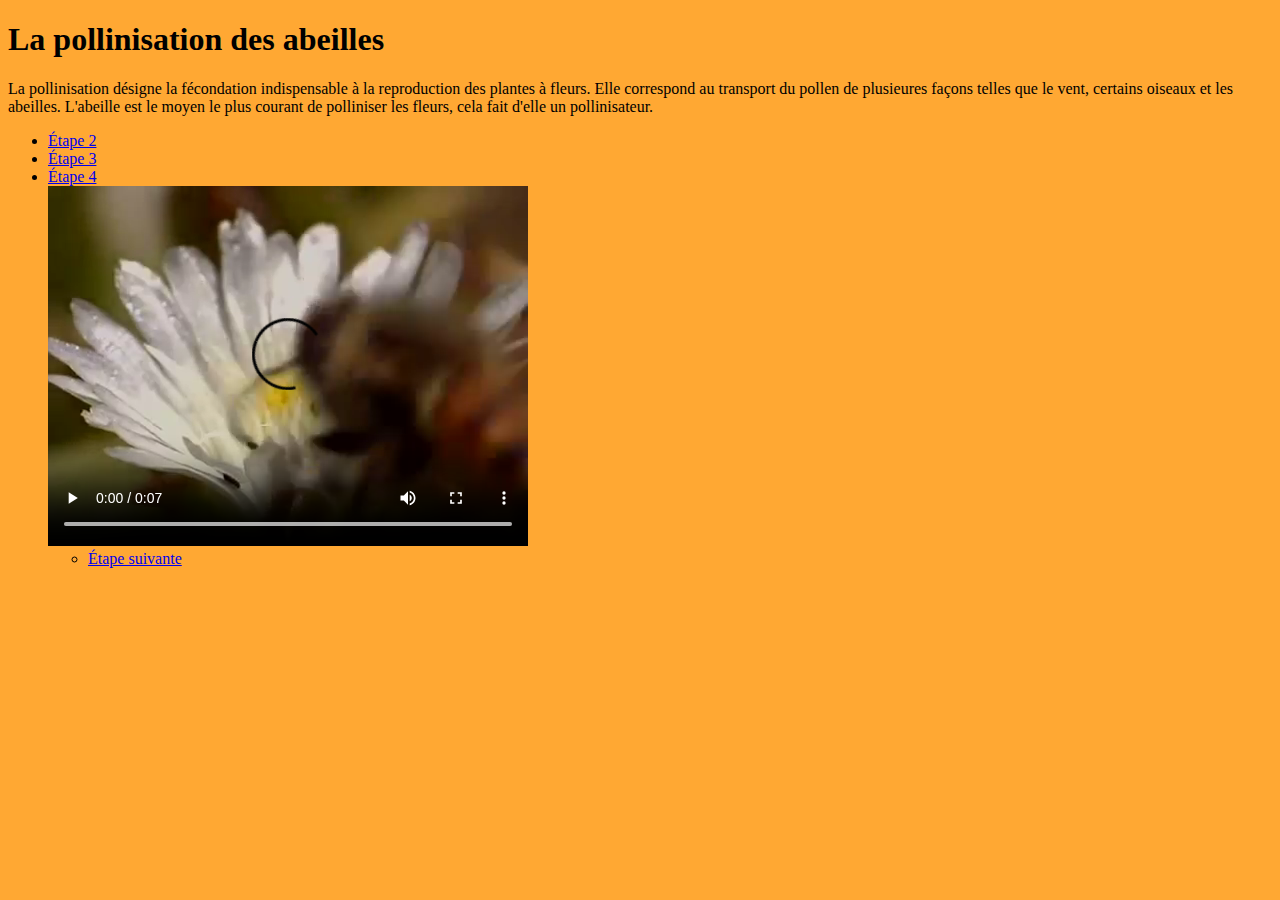
==== index.html @ 589ce3b1 "Premier commit" ====
<!DOCTYPE html>
<html lang="en" dir="ltr">
  <head>
    <meta charset="utf-8">
    <title>La pollinisation des abeilles</title>
  </head>
  <link rel="stylesheet" href="styles/main.css">
  <body>

    <h1> La pollinisation des abeilles </h1>

<p> La pollinisation désigne la fécondation indispensable à la reproduction des plantes à fleurs. Elle correspond au transport du pollen de plusieures façons telles que le vent, certains oiseaux et les abeilles. L'abeille est le moyen le plus courant de polliniser les fleurs, cela fait d'elle un pollinisateur.

<ul>

  <li> <a href="etape02.html"> Étape 2 </a> </li>
  <li> <a href="etape03.html"> Étape 3 </a> </li>
  <li> <a href="etape04.html"> Étape 4 </a> </li>



      <video controls>
        <source src="bee-video01.mp4" type="video/mp4">
        <source src="bee-video01.webm" type="video/webm">
        <p>Your browser doesn't support HTML5 video. Here is
           a <a href="bee-video01.mp4">link to the video</a> instead.</p>
      </video>

<footer>

   <ul>
  <li> <a href="etape02.html"> Étape suivante </a> </li>
</ul>
  </body>
</html>
---- styles/main.css ----
body {
background: #FFA833;
}
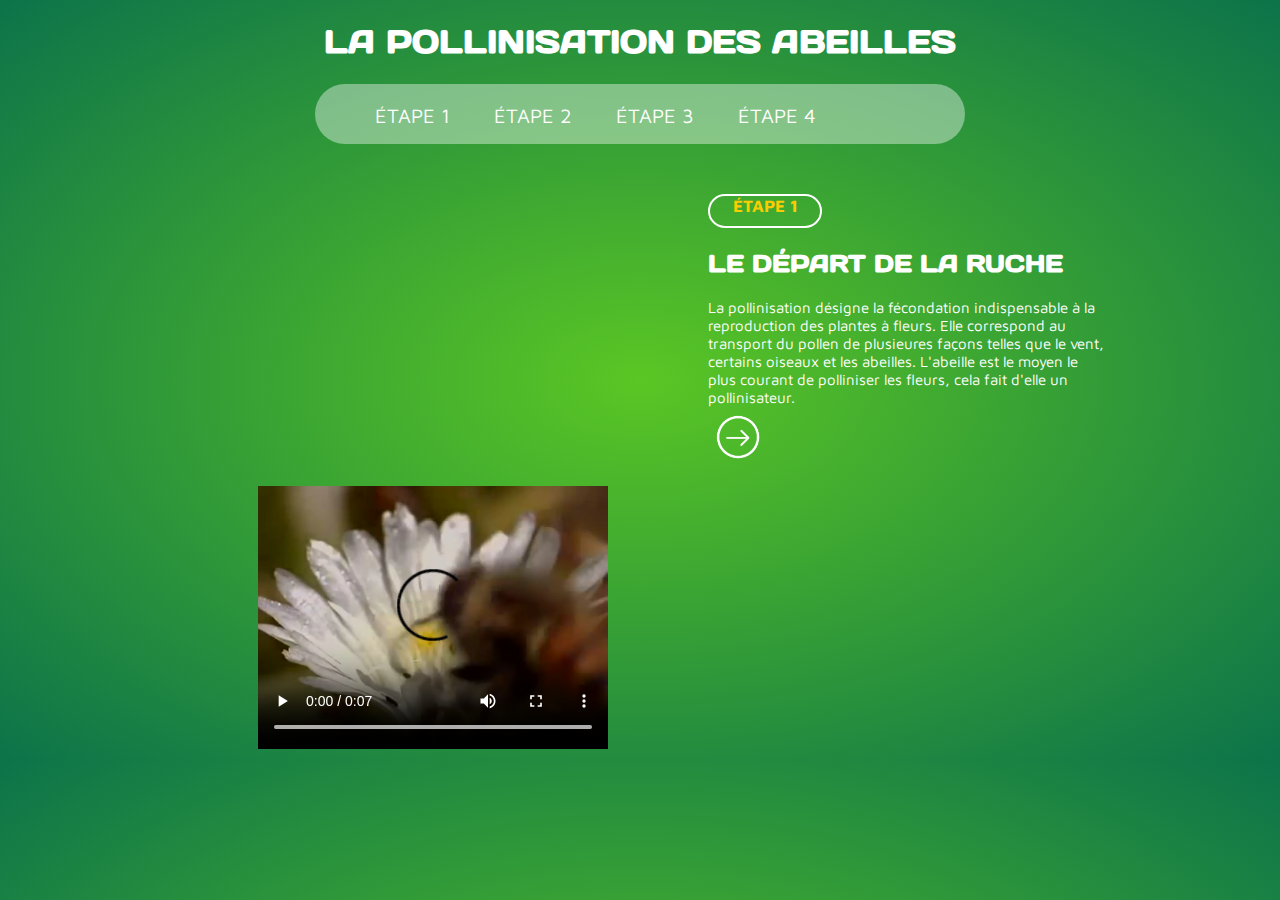
==== commit a08db09c: "page accueil avancée" ====
--- a/index.html
+++ b/index.html
@@ -7,29 +7,47 @@
   <link rel="stylesheet" href="styles/main.css">
   <body>
 
-    <h1> La pollinisation des abeilles </h1>
 
-<p> La pollinisation désigne la fécondation indispensable à la reproduction des plantes à fleurs. Elle correspond au transport du pollen de plusieures façons telles que le vent, certains oiseaux et les abeilles. L'abeille est le moyen le plus courant de polliniser les fleurs, cela fait d'elle un pollinisateur.
-
-<ul>
-
-  <li> <a href="etape02.html"> Étape 2 </a> </li>
-  <li> <a href="etape03.html"> Étape 3 </a> </li>
-  <li> <a href="etape04.html"> Étape 4 </a> </li>
+  <h1> LA POLLINISATION  DES ABEILLES </h1>
 
 
 
-      <video controls>
+<header>
+
+
+<ul class="header-navigation">
+
+  <li class="étape"> <a href="index.html"> ÉTAPE 1 </a> </li>
+  <li class="étape"> <a href="etape02.html"> ÉTAPE 2 </a> </li>
+  <li class="étape"> <a href="etape03.html"> ÉTAPE 3 </a> </li>
+  <li class="étape"> <a href="etape04.html"> ÉTAPE 4 </a> </li>
+
+</ul>
+
+</header>
+
+<section id="expli">
+
+                <h3>ÉTAPE 1 </h3>
+
+<div class="expli-section-content">
+<h2> LE DÉPART DE LA RUCHE </h2>
+<p1> La pollinisation désigne la fécondation indispensable à la reproduction des plantes à fleurs. Elle correspond au transport du pollen de plusieures façons telles que le vent, certains oiseaux et les abeilles. L'abeille est le moyen le plus courant de polliniser les fleurs, cela fait d'elle un pollinisateur.</p1>
+</div>
+
+<div class="next">
+   <a href="etape02.html"><img src="styles/images/icone_fleche.png" alt="accueil"></a>
+
+</div>
+
+  </section>
+
+      <video width="350" controls>
         <source src="bee-video01.mp4" type="video/mp4">
         <source src="bee-video01.webm" type="video/webm">
         <p>Your browser doesn't support HTML5 video. Here is
            a <a href="bee-video01.mp4">link to the video</a> instead.</p>
       </video>
 
-<footer>
-
-   <ul>
-  <li> <a href="etape02.html"> Étape suivante </a> </li>
-</ul>
   </body>
 </html>
--- a/styles/main.css
+++ b/styles/main.css
@@ -1,3 +1,95 @@
+@import url('https://fonts.googleapis.com/css?family=Days+One|Maven+Pro|Varela+Round');
 body {
-background: #FFA833;
+background: radial-gradient(#5AC624  ,#0C734A   );
+color: #FFFFFF;
 }
+
+
+h1 {
+text-align: center;
+  font-family: 'Days one';
+  color:  #FFFFFF;
+}
+
+p1 {
+  font-family: 'Maven Pro';
+  font-size: 15px;
+}
+
+
+h2 {
+font-family: 'Days one';
+}
+
+#expli h3 {
+  text-align: center;
+  font-size: 17px;
+  color:#fccc03;
+  width: 110px;
+  height: 30px;
+font-family: 'Maven Pro';
+border-radius: 100px 100px 100px 100px;
+-moz-border-radius: 100px 100px 100px 100px;
+-webkit-border-radius: 100px 100px 100px 100px;
+border: 2px solid #ffffff;
+}
+
+
+
+.expli-section-content{
+  width: 400px;
+
+}
+
+#expli {
+  margin-left: 700px;
+  margin-top: 50px;
+}
+
+header {
+
+margin: 20px;
+width: 650px;
+margin-left: auto;
+margin-right: auto;
+background-color: rgba(255, 255, 255, 0.4);
+border-radius: 64px 64px 64px 64px;
+-moz-border-radius: 64px 64px 64px 64px;
+-webkit-border-radius: 64px 64px 64px 64px;
+border: 0px solid rgba(255, 255, 255, 0.2);
+}
+
+.header-navigation a{
+  color: #FFFFFF;
+  font-family: 'Maven Pro';
+  padding: 1em;
+  text-decoration: none;
+font-size: 20px;
+
+}
+
+.header-navigation a:hover{
+   color: #ffed00  ;
+}
+
+
+.header-navigation {
+height: 60px;
+}
+
+.étape {
+display: inline-block;
+margin-top: 20px;
+}
+
+
+
+.next img {
+  width: 60px;
+}
+
+
+video {
+  margin-left: 250px;
+  margin-top: 0px;
+}
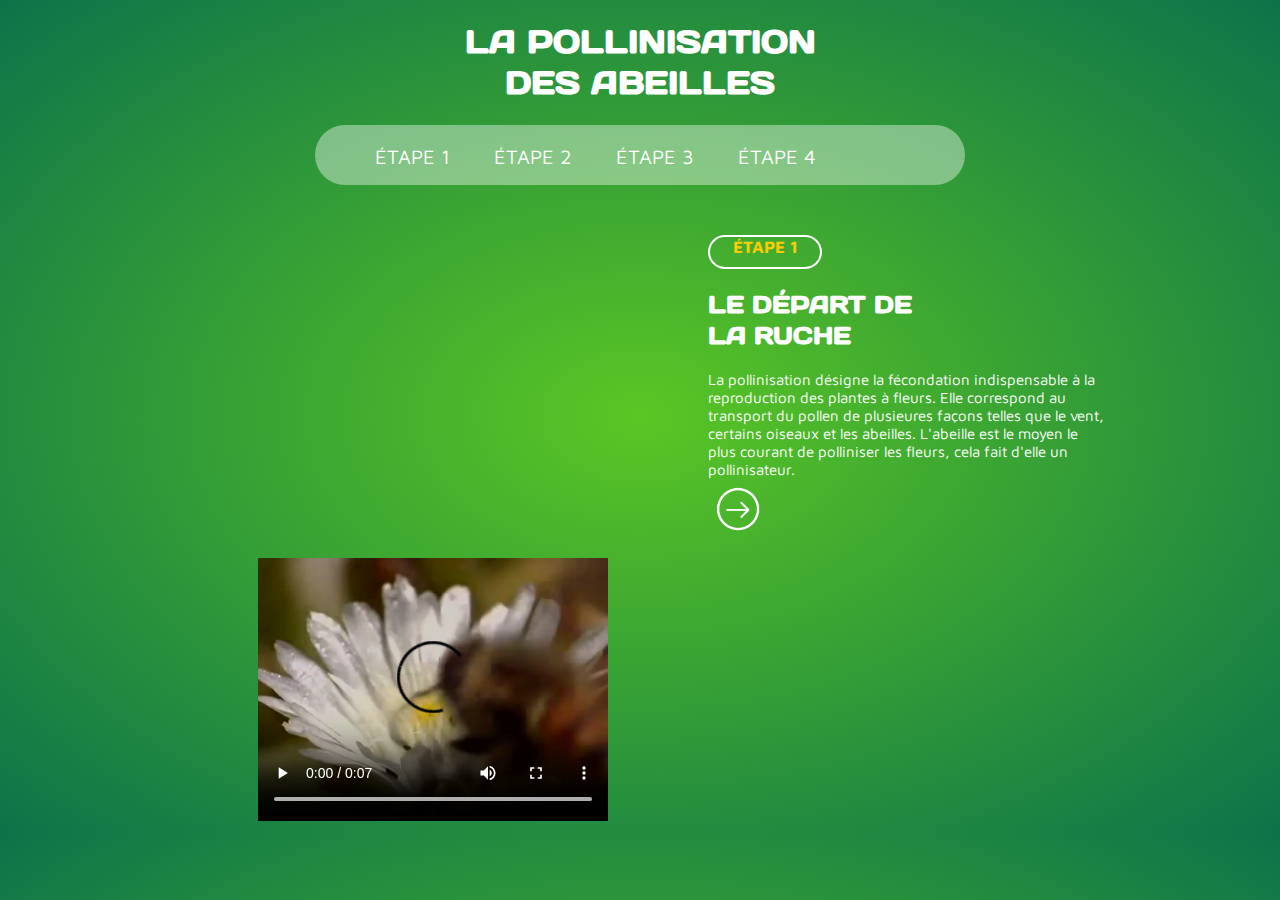
==== commit 6e64ffd8: "4 pages CSS créées" ====
--- a/index.html
+++ b/index.html
@@ -8,7 +8,7 @@
   <body>
 
 
-  <h1> LA POLLINISATION  DES ABEILLES </h1>
+  <h1> LA POLLINISATION <br> DES ABEILLES </br> </h1>
 
 
 
@@ -31,7 +31,7 @@
                 <h3>ÉTAPE 1 </h3>
 
 <div class="expli-section-content">
-<h2> LE DÉPART DE LA RUCHE </h2>
+<h2> LE DÉPART DE <br> LA RUCHE </br> </h2>
 <p1> La pollinisation désigne la fécondation indispensable à la reproduction des plantes à fleurs. Elle correspond au transport du pollen de plusieures façons telles que le vent, certains oiseaux et les abeilles. L'abeille est le moyen le plus courant de polliniser les fleurs, cela fait d'elle un pollinisateur.</p1>
 </div>
 
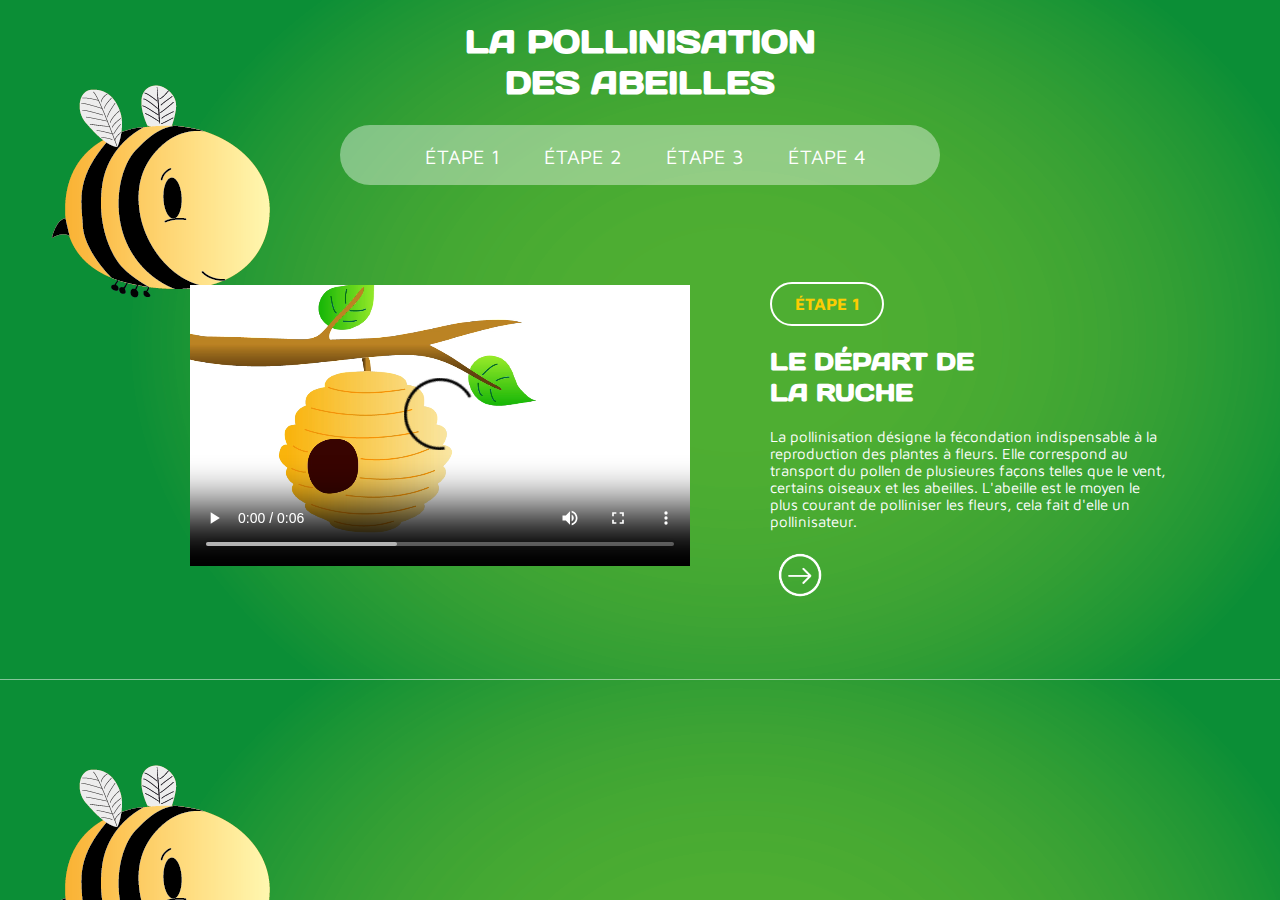
==== commit 7a0ec0f7: "4e commit" ====
--- a/index.html
+++ b/index.html
@@ -9,7 +9,6 @@
 
 
   <h1> LA POLLINISATION <br> DES ABEILLES </br> </h1>
-
 
 
 <header>
@@ -26,28 +25,36 @@
 
 </header>
 
-<section id="expli">
 
-                <h3>ÉTAPE 1 </h3>
+<section>
 
-<div class="expli-section-content">
-<h2> LE DÉPART DE <br> LA RUCHE </br> </h2>
-<p1> La pollinisation désigne la fécondation indispensable à la reproduction des plantes à fleurs. Elle correspond au transport du pollen de plusieures façons telles que le vent, certains oiseaux et les abeilles. L'abeille est le moyen le plus courant de polliniser les fleurs, cela fait d'elle un pollinisateur.</p1>
-</div>
+  <div class="video-container">
+    <video width="500" controls>
+      <source src="ruche.mp4" type="video/mp4">
+      <source src="ruche.webm" type="video/webm">
+      <p>Your browser doesn't support HTML5 video. Here is
+         a <a href="ruche.mp4">link to the video</a> instead.</p>
+    </video>
+  </div>
 
-<div class="next">
-   <a href="etape02.html"><img src="styles/images/icone_fleche.png" alt="accueil"></a>
+
+  <div class="expli-section-content">
+      <h3>ÉTAPE 1 </h3>
+  <h2> LE DÉPART DE <br> LA RUCHE </br> </h2>
+  <p> La pollinisation désigne la fécondation indispensable à la reproduction des plantes à fleurs. Elle correspond au transport du pollen de plusieures façons telles que le vent, certains oiseaux et les abeilles. L'abeille est le moyen le plus courant de polliniser les fleurs, cela fait d'elle un pollinisateur.</p>
+
+    <div class="next">
+       <a href="etape02.html"><img src="styles/images/icone_fleche.png" alt="accueil"></a>
+
+    </div>
 
 </div>
 
+
   </section>
 
-      <video width="350" controls>
-        <source src="bee-video01.mp4" type="video/mp4">
-        <source src="bee-video01.webm" type="video/webm">
-        <p>Your browser doesn't support HTML5 video. Here is
-           a <a href="bee-video01.mp4">link to the video</a> instead.</p>
-      </video>
+
+
 
   </body>
 </html>
--- a/styles/main.css
+++ b/styles/main.css
@@ -1,7 +1,7 @@
 @import url('https://fonts.googleapis.com/css?family=Days+One|Maven+Pro|Varela+Round');
 body {
-background: radial-gradient(#5AC624  ,#0C734A   );
-color: #FFFFFF;
+  background-image: url('images/fond4.png');
+background-attachment: fixed;
 }
 
 
@@ -11,17 +11,21 @@
   color:  #FFFFFF;
 }
 
-p1 {
+p {
   font-family: 'Maven Pro';
   font-size: 15px;
+  color: white;
 }
 
 
 h2 {
 font-family: 'Days one';
+color: white;
 }
 
-#expli h3 {
+
+
+ h3 {
   text-align: center;
   font-size: 17px;
   color:#fccc03;
@@ -32,8 +36,8 @@
 -moz-border-radius: 100px 100px 100px 100px;
 -webkit-border-radius: 100px 100px 100px 100px;
 border: 2px solid #ffffff;
+padding-top: 10px;
 }
-
 
 
 .expli-section-content{
@@ -41,15 +45,11 @@
 
 }
 
-#expli {
-  margin-left: 700px;
-  margin-top: 50px;
-}
 
 header {
 
 margin: 20px;
-width: 650px;
+width: 600px;
 margin-left: auto;
 margin-right: auto;
 background-color: rgba(255, 255, 255, 0.4);
@@ -57,6 +57,7 @@
 -moz-border-radius: 64px 64px 64px 64px;
 -webkit-border-radius: 64px 64px 64px 64px;
 border: 0px solid rgba(255, 255, 255, 0.2);
+
 }
 
 .header-navigation a{
@@ -65,6 +66,7 @@
   padding: 1em;
   text-decoration: none;
 font-size: 20px;
+
 
 }
 
@@ -75,21 +77,36 @@
 
 .header-navigation {
 height: 60px;
+text-align: center;
+padding-left: 10px;
 }
 
 .étape {
 display: inline-block;
 margin-top: 20px;
+flex-wrap: wrap;
+
 }
-
 
 
 .next img {
   width: 60px;
 }
 
+.video-container{
+  margin-right: 40px;
+  padding-top: 20px;
+}
 
-video {
-  margin-left: 250px;
-  margin-top: 0px;
+.expli-section-content{
+  margin-left: 40px;
+
 }
+
+section {
+display: flex;
+justify-content: center;
+margin-left: 80px;
+margin-top: 80px;
+flex-wrap: wrap;
+}
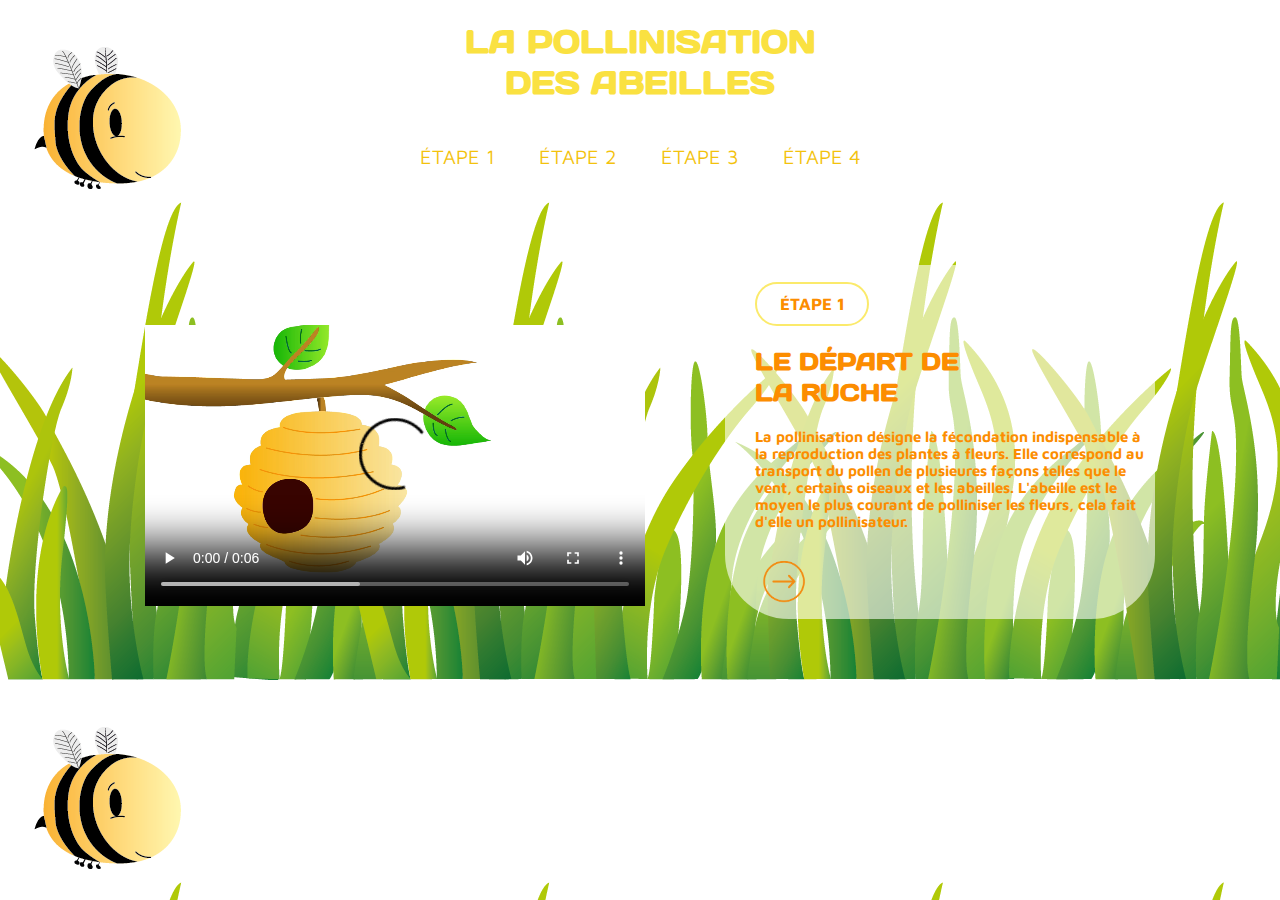
==== commit 12c52f02: "FINAL" ====
--- a/index.html
+++ b/index.html
@@ -3,12 +3,15 @@
   <head>
     <meta charset="utf-8">
     <title>La pollinisation des abeilles</title>
+    <link rel="icon" type="image/png" href="styles/images/Bee-01.png" />
   </head>
+
   <link rel="stylesheet" href="styles/main.css">
+
   <body>
 
 
-  <h1> LA POLLINISATION <br> DES ABEILLES </br> </h1>
+  <h1> <a href="index.html"> LA POLLINISATION <br> DES ABEILLES </br> </a> </h1>
 
 
 <header>
@@ -44,7 +47,7 @@
   <p> La pollinisation désigne la fécondation indispensable à la reproduction des plantes à fleurs. Elle correspond au transport du pollen de plusieures façons telles que le vent, certains oiseaux et les abeilles. L'abeille est le moyen le plus courant de polliniser les fleurs, cela fait d'elle un pollinisateur.</p>
 
     <div class="next">
-       <a href="etape02.html"><img src="styles/images/icone_fleche.png" alt="accueil"></a>
+       <a href="etape02.html"><img src="styles/images/fleche-orange.png" alt="accueil"></a>
 
     </div>
 
--- a/styles/main.css
+++ b/styles/main.css
@@ -1,26 +1,33 @@
 @import url('https://fonts.googleapis.com/css?family=Days+One|Maven+Pro|Varela+Round');
 body {
-  background-image: url('images/fond4.png');
+  background-image: url('images/fond-herbes.png');
 background-attachment: fixed;
+
+
 }
 
 
 h1 {
 text-align: center;
   font-family: 'Days one';
-  color:  #FFFFFF;
+}
+
+ h1 a{
+  text-decoration: none;
+  color:  #FAE141;
 }
 
 p {
   font-family: 'Maven Pro';
   font-size: 15px;
-  color: white;
+  color: #FC8D00;
+  font-weight: bold;
 }
 
 
 h2 {
 font-family: 'Days one';
-color: white;
+color: #FC8D00;
 }
 
 
@@ -28,14 +35,14 @@
  h3 {
   text-align: center;
   font-size: 17px;
-  color:#fccc03;
+  color: #FC8D00   ;
   width: 110px;
   height: 30px;
 font-family: 'Maven Pro';
 border-radius: 100px 100px 100px 100px;
 -moz-border-radius: 100px 100px 100px 100px;
 -webkit-border-radius: 100px 100px 100px 100px;
-border: 2px solid #ffffff;
+border: 2px solid #FBEA6B;
 padding-top: 10px;
 }
 
@@ -52,16 +59,17 @@
 width: 600px;
 margin-left: auto;
 margin-right: auto;
-background-color: rgba(255, 255, 255, 0.4);
+
+/*background-color: rgba(252, 141, 0, 0.4);
 border-radius: 64px 64px 64px 64px;
 -moz-border-radius: 64px 64px 64px 64px;
 -webkit-border-radius: 64px 64px 64px 64px;
 border: 0px solid rgba(255, 255, 255, 0.2);
-
+*/
 }
 
 .header-navigation a{
-  color: #FFFFFF;
+  color: #F3C20D    ;
   font-family: 'Maven Pro';
   padding: 1em;
   text-decoration: none;
@@ -72,20 +80,20 @@
 
 .header-navigation a:hover{
    color: #ffed00  ;
+  text-decoration: underline;
 }
 
 
 .header-navigation {
 height: 60px;
 text-align: center;
-padding-left: 10px;
+padding-left: 0px;
 }
 
 .étape {
 display: inline-block;
 margin-top: 20px;
 flex-wrap: wrap;
-
 }
 
 
@@ -95,18 +103,27 @@
 
 .video-container{
   margin-right: 40px;
-  padding-top: 20px;
+  padding-top: 60px;
 }
 
 .expli-section-content{
   margin-left: 40px;
+padding-left: 30px;
+background-color: rgba(255, 255, 255, 0.6 );
+border-radius: 64px 64px 64px 64px;
+-moz-border-radius: 64px 64px 64px 64px;
+-webkit-border-radius: 64px 64px 64px 64px;
+border: 0px solid rgba(255, 255, 255, 0.2);
+margin-bottom: 100px;
 
 }
+
 
 section {
 display: flex;
 justify-content: center;
-margin-left: 80px;
+margin-left: 20px;
 margin-top: 80px;
 flex-wrap: wrap;
+
 }
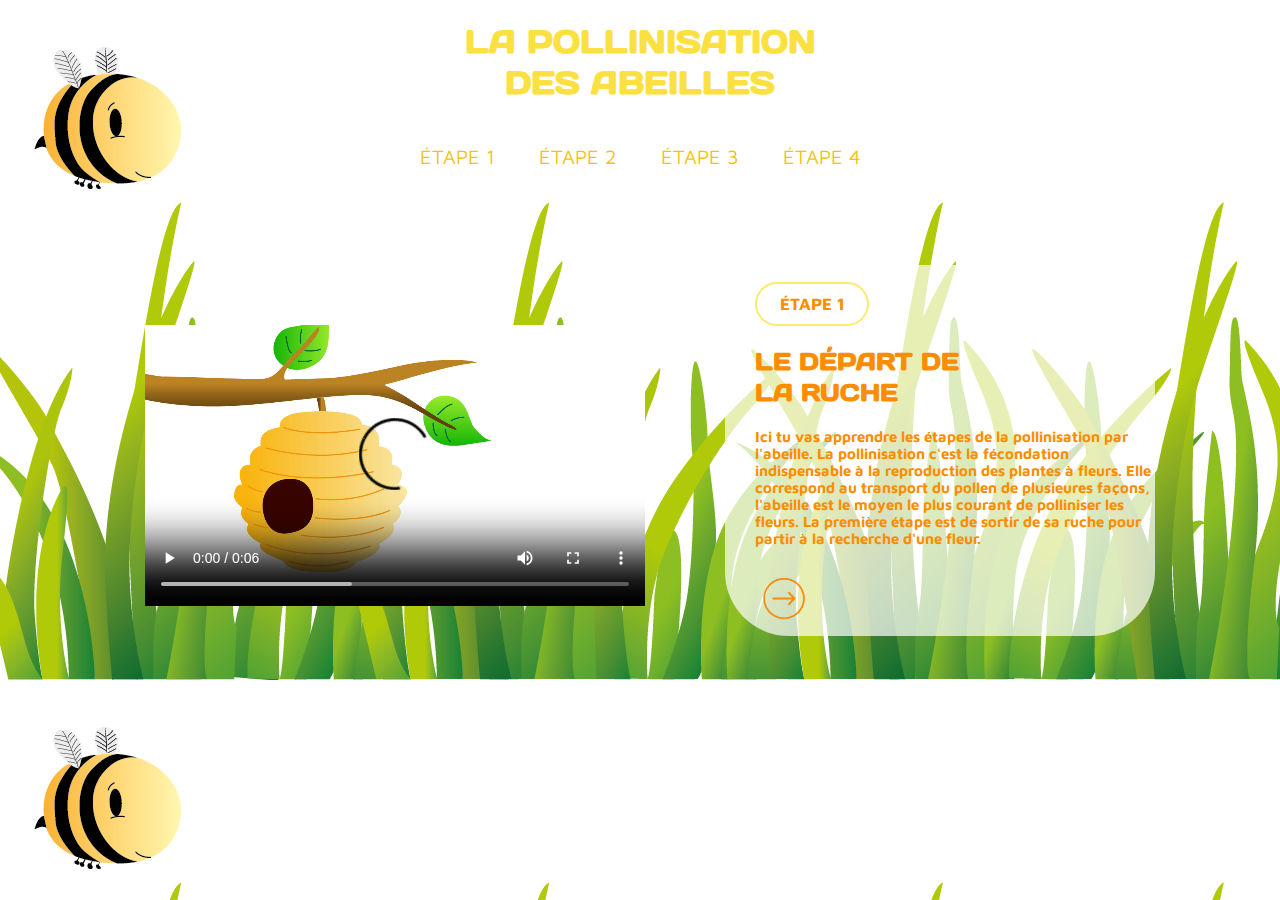
==== commit b71d6963: "Video responsive" ====
--- a/index.html
+++ b/index.html
@@ -33,10 +33,10 @@
 
   <div class="video-container">
     <video width="500" controls>
-      <source src="ruche.mp4" type="video/mp4">
+      <source src="styles/videos/ruche.mp4" type="video/mp4">
       <source src="ruche.webm" type="video/webm">
       <p>Your browser doesn't support HTML5 video. Here is
-         a <a href="ruche.mp4">link to the video</a> instead.</p>
+         a <a href="styles/videos/ruche.mp4">link to the video</a> instead.</p>
     </video>
   </div>
 
@@ -44,7 +44,7 @@
   <div class="expli-section-content">
       <h3>ÉTAPE 1 </h3>
   <h2> LE DÉPART DE <br> LA RUCHE </br> </h2>
-  <p> La pollinisation désigne la fécondation indispensable à la reproduction des plantes à fleurs. Elle correspond au transport du pollen de plusieures façons telles que le vent, certains oiseaux et les abeilles. L'abeille est le moyen le plus courant de polliniser les fleurs, cela fait d'elle un pollinisateur.</p>
+  <p> Ici tu vas apprendre les étapes de la pollinisation par l'abeille. La pollinisation c'est la fécondation indispensable à la reproduction des plantes à fleurs. Elle correspond au transport du pollen de plusieures façons, l'abeille est le moyen le plus courant de polliniser les fleurs. La première étape est de sortir de sa ruche pour partir à la recherche d'une fleur.</p>
 
     <div class="next">
        <a href="etape02.html"><img src="styles/images/fleche-orange.png" alt="accueil"></a>
@@ -58,6 +58,5 @@
 
 
 
-
   </body>
 </html>
--- a/styles/main.css
+++ b/styles/main.css
@@ -104,12 +104,18 @@
 .video-container{
   margin-right: 40px;
   padding-top: 60px;
+
+}
+
+.video-container video{
+  max-width: 500px;
+  width: 100%
 }
 
 .expli-section-content{
-  margin-left: 40px;
+margin-left: 40px;
 padding-left: 30px;
-background-color: rgba(255, 255, 255, 0.6 );
+background-color: rgba(255, 255, 255, 0.7 );
 border-radius: 64px 64px 64px 64px;
 -moz-border-radius: 64px 64px 64px 64px;
 -webkit-border-radius: 64px 64px 64px 64px;
